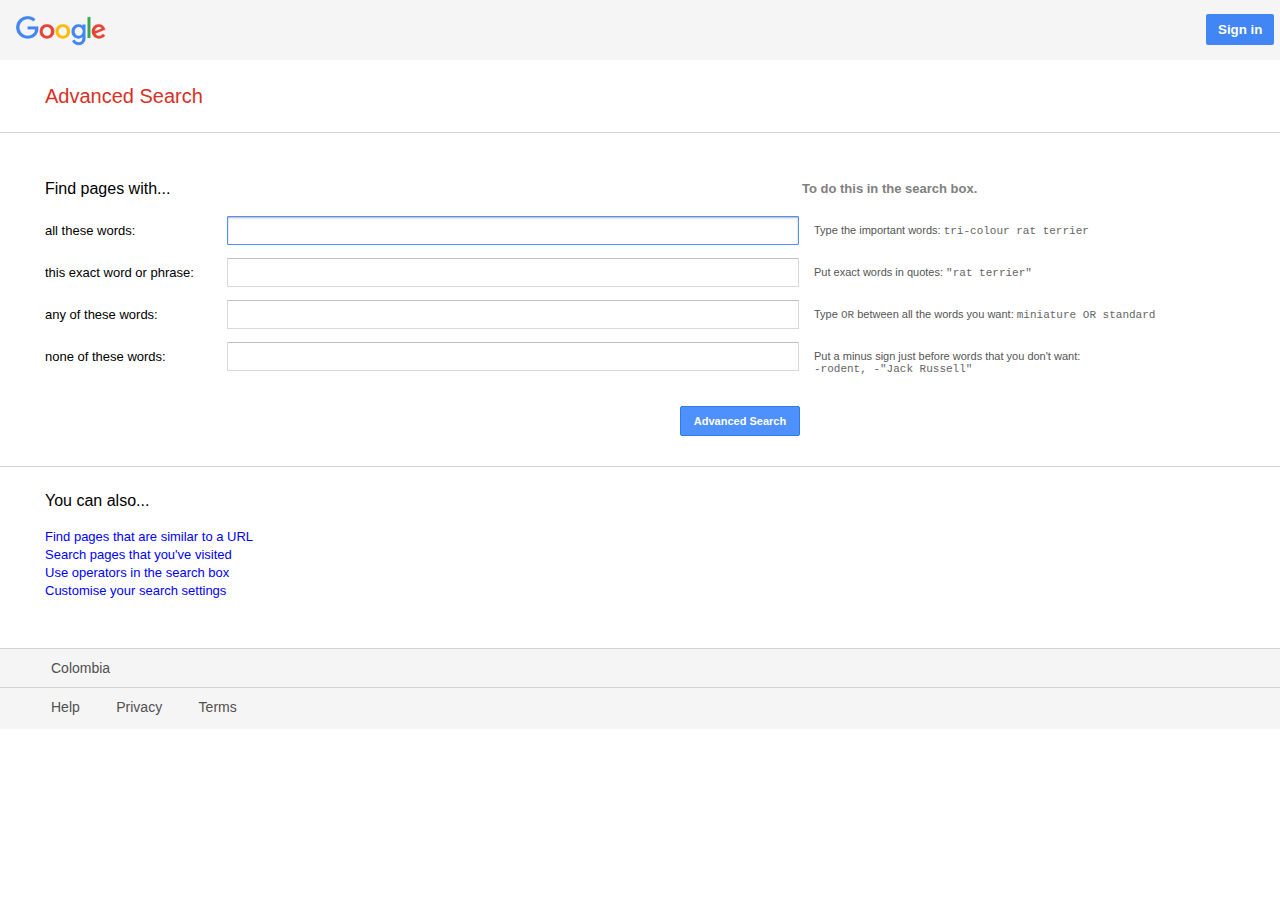
==== advanced-search.html @ a3efde51 "Finished" ====
<!DOCTYPE html>
<html lang="en">
    <head>
        <title>Google Advanced Search</title>
        <meta name="viewport" content="width=device-width, initial-scale=1.0">
        <link rel="stylesheet" href="style-advanced-search.css">
    </head>
    <body>
        <div id="header">
            <div>
                <img src="googleLogo.png" alt="Google" width="90px" height="30px">
            </div>
            <div>
                <button id="sign-in">Sign in</button>
            </div>
        </div>
        <div id="title">
            Advanced Search
        </div>
        <form action="https://google.com/search">
            <div id="form-columns">
                <div id="find-pages-with">
                  Find pages with...
                  <p class="first-line">all these words:</p>
                  <p>this exact word or phrase:</p>
                  <p>any of these words:</p>
                  <p>none of these words:</p>
                </div>
                <div id="form-text-inputs">
                  <input type="text" name="as_q" autofocus="autofocus">
                  <input type="text" name="as_epq">
                  <input type="text" name="as_oq">
                  <input type="text" name="as_eq">
                  <input type="text" class="hidden" name="as_nlo">
                  <input type="text" class="hidden" name="as_nhi">
                  <input type="text" class="hidden" name="lr">
                  <input type="text" class="hidden" name="cr">
                  <input type="text" class="hidden" name="as_qdr" value="all">
                  <input type="text" class="hidden" name="as_sitesearch">
                  <input type="text" class="hidden" name="as_occt" value="any">
                  <input type="text" class="hidden" name="safe" value="images">
                  <input type="text" class="hidden" name="as_filetype">
                  <input type="text" class="hidden" name="tbs">
                </div>
                <div id="how-to-search">
                  To do this in the search box.
                  <p class="first-line">Type the important words: <span>tri-colour rat terrier</span></p>
                  <p>Put exact words in quotes: <span>"rat terrier"</span></p>
                  <p>Type <span>OR</span> between all the words you want: <span>miniature OR standard</span></p>
                  <p>Put a minus sign just before words that you don't want:<br> <span>-rodent, -"Jack Russell"</span></p>
                </div>
            </div>
            <div id="form-submit-inputs">
                <input type="submit" value="Advanced Search">

            </div>
        </form>
        <div id="you-can-also">
            You can also...
            <div id="first-final" class="final">Find pages that are similar to a URL</div>
            <div class="final">Search pages that you've visited</div>
            <div class="final">Use operators in the search box</div>
            <div class="final">Customise your search settings</div>
        </div>
        <div id="footer">
            <div id="footer-country">
                <button class="firs-button">Colombia</button>
            </div>
            <div id="footer-info">
                <button class="firs-button">Help</button>
                <button>Privacy</button>
                <button>Terms</button>
            </div>
        </div>

    </body>
</html>
---- style-advanced-search.css ----
#header button:hover, #form-submit-inputs input:hover, #you-can-also .final:hover, #footer-info button:hover {
  text-decoration: underline;
  cursor: pointer; }

body {
  font-family: "Arial", sans-serif;
  margin: 0px; }

#header {
  display: grid;
  grid-template-columns: auto 1200px;
  height: 60px;
  background-color: #F5F5F5;
  text-align: left; }
  #header #sign-in {
    background-color: #4285F4;
    color: white;
    padding: 8px;
    padding-left: 12px;
    padding-right: 12px;
    border-radius: 2px;
    font-family: "Arial";
    font-weight: bold;
    margin-top: 14px;
    margin-left: 1100px;
    border: none; }
  #header img {
    margin-top: 16px;
    margin-left: 16px; }

#title {
  height: 72px;
  display: flex;
  align-items: center;
  border-bottom: 1px solid lightgray;
  color: #d93025;
  font-size: 20px;
  padding-left: 45px; }

#form-columns {
  display: grid;
  grid-template-columns: 227px 575px auto; }
  #form-columns #find-pages-with {
    padding-top: 47px;
    padding-left: 45px; }
    #form-columns #find-pages-with .first-line {
      padding-top: 12px; }
    #form-columns #find-pages-with p {
      font-size: 13px;
      padding-top: 14px; }
  #form-columns #form-text-inputs {
    padding-top: 83px; }
    #form-columns #form-text-inputs input {
      height: 25px;
      width: 554px;
      margin-bottom: 13px;
      border-radius: 1px;
      border: 1px solid #d9d9d9;
      border-top: 1px solid #c0c0c0;
      font-size: 13px;
      padding: 1px 8px; }
    #form-columns #form-text-inputs input:focus {
      box-shadow: inset 0 1px 2px rgba(0, 0, 0, 0.3);
      border: 1px solid #4d90fe;
      outline: none; }
    #form-columns #form-text-inputs .hidden {
      position: fixed;
      visibility: hidden; }
  #form-columns #how-to-search {
    padding-top: 48px;
    font-size: 13px;
    font-weight: bold;
    color: gray; }
    #form-columns #how-to-search .first-line {
      padding-top: 17px; }
    #form-columns #how-to-search p {
      color: #555;
      font-weight: normal;
      font-size: 11px;
      padding-top: 18px;
      padding-left: 12px; }
      #form-columns #how-to-search p span {
        color: #666;
        font-family: monospace; }

#form-submit-inputs input {
  box-shadow: none;
  background-color: #4d90fe;
  border: 1px solid #3079ed;
  color: #fff;
  border-radius: 2px;
  font-size: 11px;
  font-weight: bold;
  text-align: center;
  height: 30px;
  width: 120px;
  padding: 0 8px;
  margin-left: 680px;
  margin-top: 20px; }
#form-submit-inputs input:hover {
  background-color: #357ae8;
  border: 1px solid #2f5bb7;
  border-bottom-color: #2f5bb7; }

#you-can-also {
  margin-top: 30px;
  border-top: 1px solid lightgray;
  padding-left: 45px;
  padding-top: 25px; }
  #you-can-also #first-final {
    margin-top: 19px; }
  #you-can-also .final {
    font-size: 13px;
    color: blue;
    margin-top: 3px; }

#footer {
  width: 100%;
  height: 80px;
  border-top: 1px solid lightgray;
  margin-top: 50px;
  background-color: #F5F5F5; }
  #footer button {
    display: inline-block;
    margin: 10px;
    border: none;
    font-family: "Arial";
    font-size: 14px;
    color: #505050;
    background-color: #F5F5F5; }
  #footer .firs-button {
    margin-left: 45px; }

#footer-info {
  border-top: 1px solid lightgray; }

/*# sourceMappingURL=style-advanced-search.css.map */
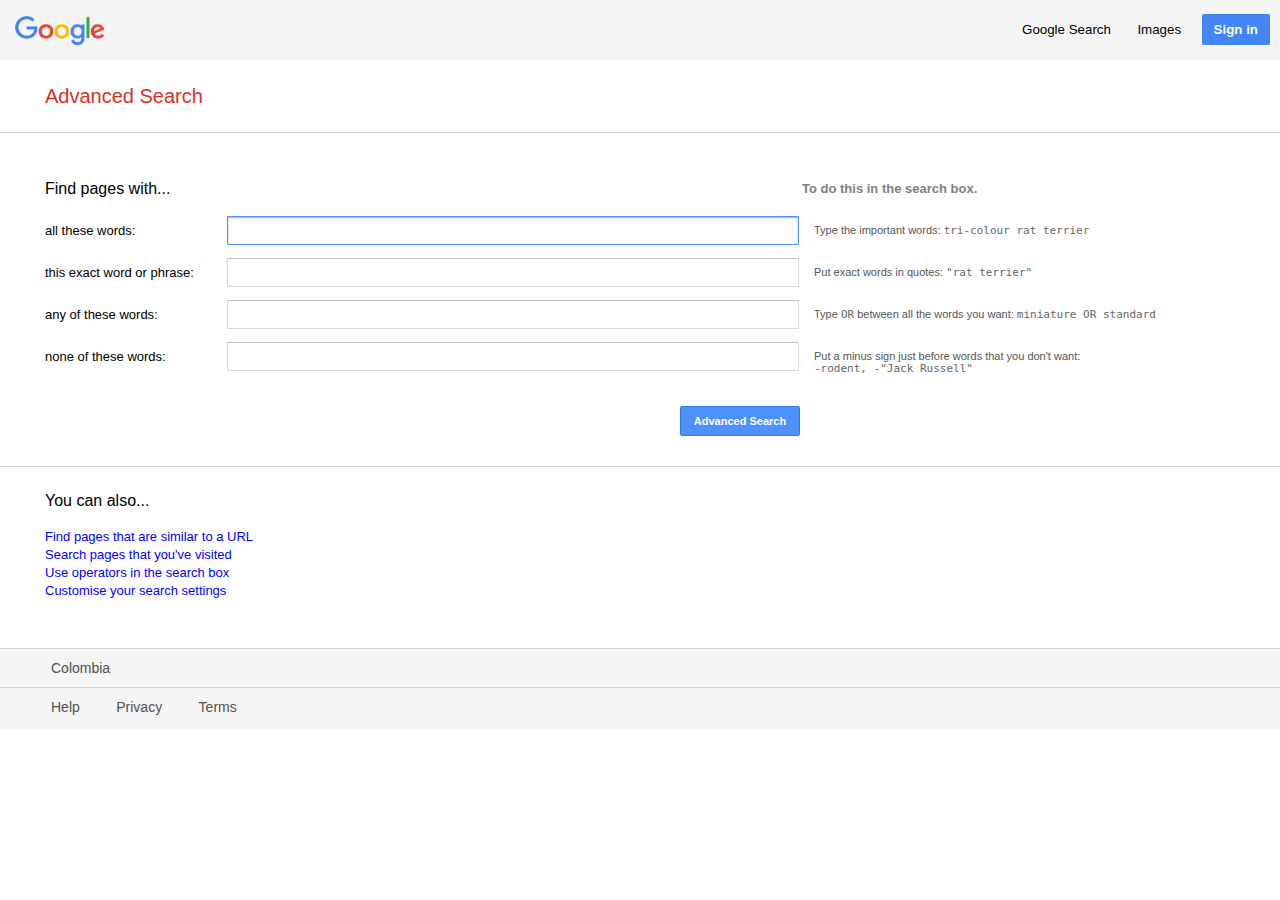
==== commit 31ed863e: "scss files left" ====
--- a/advanced-search.html
+++ b/advanced-search.html
@@ -11,6 +11,8 @@
                 <img src="googleLogo.png" alt="Google" width="90px" height="30px">
             </div>
             <div>
+                <button role="link" onclick="window.location='index.html'">Google Search</button>
+                <button role="link" onclick="window.location='images.html'">Images</button>
                 <button id="sign-in">Sign in</button>
             </div>
         </div>
--- a/style-advanced-search.css
+++ b/style-advanced-search.css
@@ -6,12 +6,16 @@
   font-family: "Arial", sans-serif;
   margin: 0px; }
 
+@media (max-width: 1200px) {
+  #how-to-search {
+    position: absolute;
+    visibility: hidden; } }
 #header {
   display: grid;
-  grid-template-columns: auto 1200px;
+  grid-template-columns: 105px auto;
   height: 60px;
   background-color: #F5F5F5;
-  text-align: left; }
+  text-align: right; }
   #header #sign-in {
     background-color: #4285F4;
     color: white;
@@ -22,11 +26,15 @@
     font-family: "Arial";
     font-weight: bold;
     margin-top: 14px;
-    margin-left: 1100px;
     border: none; }
+  #header button {
+    display: inline-block;
+    margin-right: 10px;
+    border: none;
+    background-color: transparent; }
   #header img {
     margin-top: 16px;
-    margin-left: 16px; }
+    margin-left: 0px; }
 
 #title {
   height: 72px;
